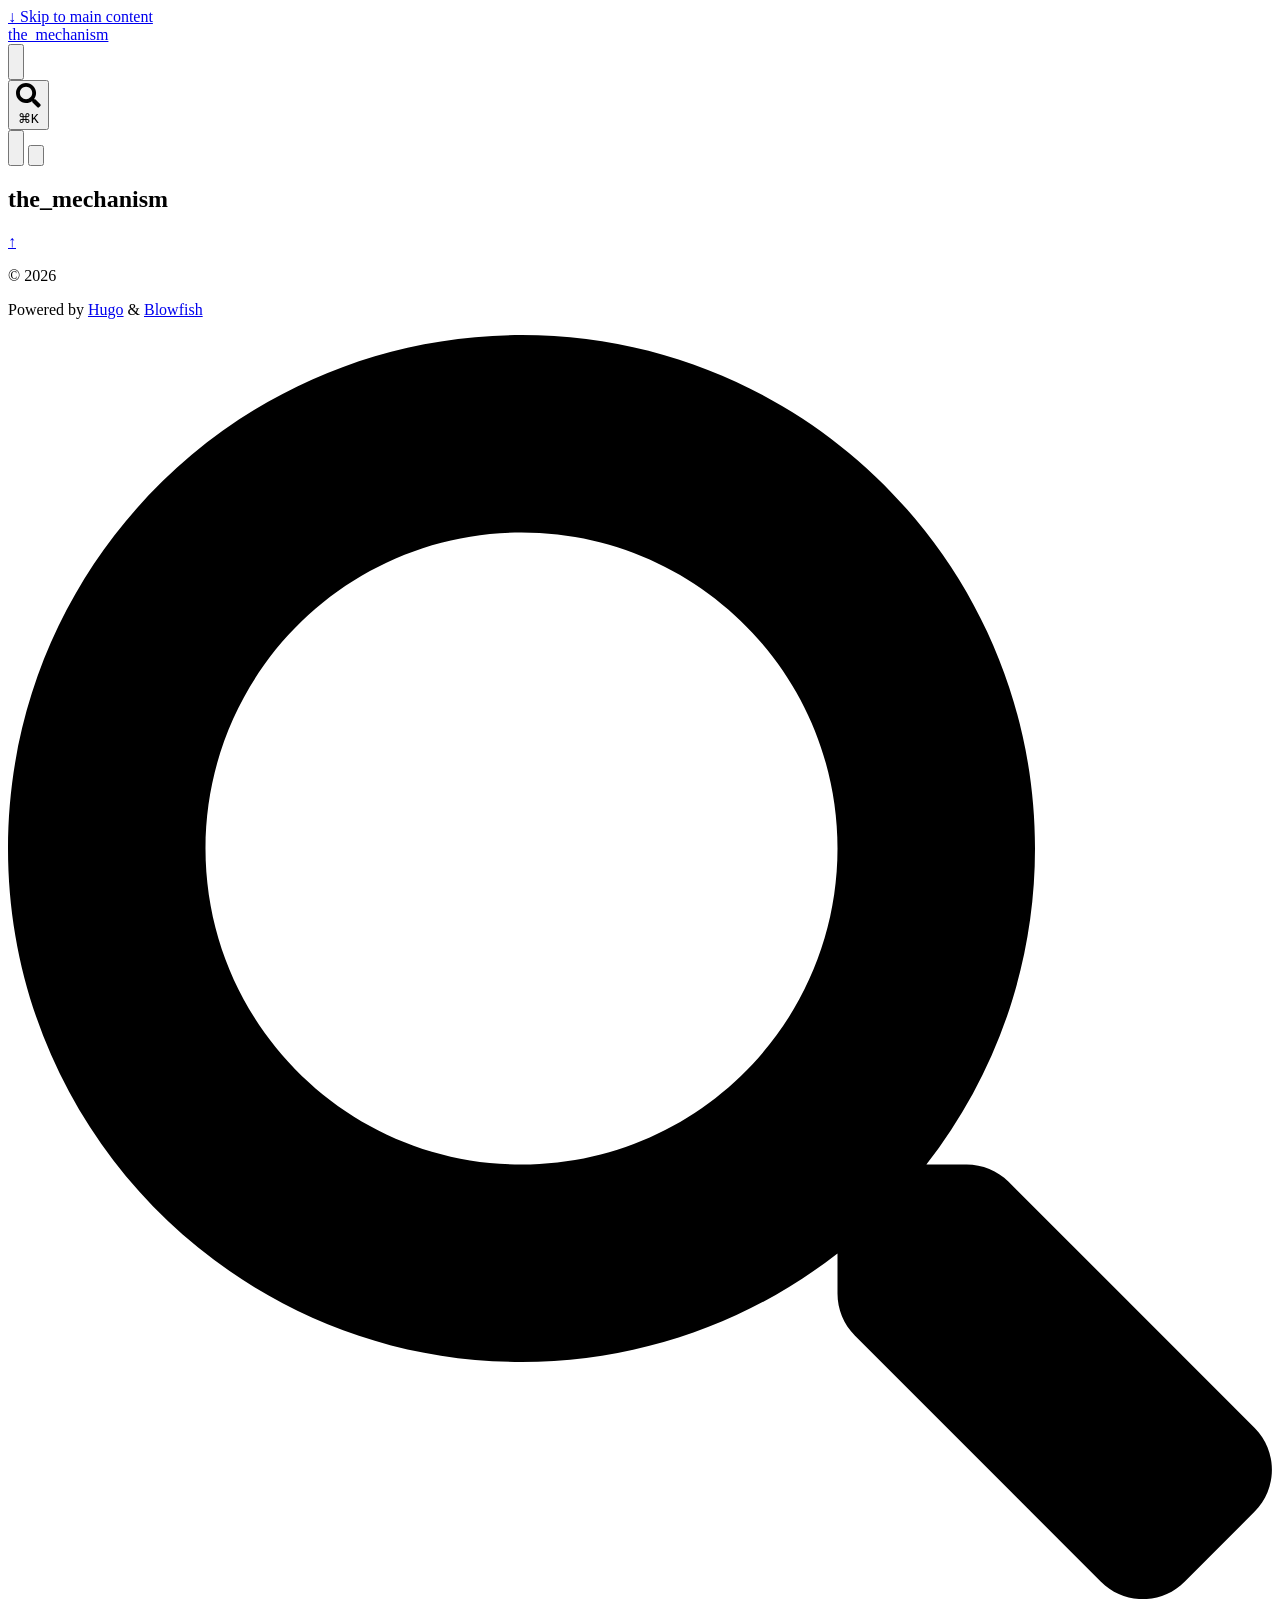
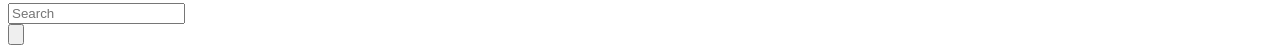
==== public/index.html @ 662faf4f "Initial commit" ====
<!doctype html>
<html
  lang="en-us"
  dir="ltr"
  class="scroll-smooth"
  data-default-appearance="light"
  data-auto-appearance="true"><head>
	<meta name="generator" content="Hugo 0.165.0"><script src="/livereload.js?mindelay=10&amp;v=2&amp;port=1313&amp;path=livereload" data-no-instant defer></script>
  <meta charset="utf-8">
  
    <meta http-equiv="content-language" content="en-us">
  
  <meta name="viewport" content="width=device-width, initial-scale=1.0">
  <meta http-equiv="X-UA-Compatible" content="ie=edge">
  <meta name="theme-color">

  
  
    <title>the_mechanism</title>
    <meta name="title" content="the_mechanism">
  

  
  
  
  
  
    
  
    
  
    
  
  
  
  
  
  <link rel="canonical" href="http://localhost:1313/">
  
  
    
      <link rel="alternate" type="application/rss+xml" href="/index.xml" title="the_mechanism" />
  

  
  
  

  
  <meta property="og:url" content="http://localhost:1313/">
	<meta property="og:site_name" content="the_mechanism">
	<meta property="og:title" content="the_mechanism">
	<meta property="og:locale" content="en_us">
	<meta property="og:type" content="website">

  
	<meta name="twitter:card" content="summary">
	<meta name="twitter:title" content="the_mechanism">

  
  
  
  
    
      
    
  
    
      
    
  
    
      
    
  
  
    
  

  
  
  
  
  
  

  

  
  
  
  
  
  
  
    
  
  
    
  
  
  <link
    type="text/css"
    rel="stylesheet"
    href="/css/main.bundle.min.114bb5b32b9c2244c267f8ab814f9170ea218e3aef274d06c8c08eecd44ec6cf1521fd3b2ae23e8393cbd4b098f99eb337c129975b1ae80e7f741f68f246cc03.css"
    integrity="sha512-EUu1syucIkTCZ/irgU&#43;RcOohjjrvJ00GyMCO7NROxs8VIf07KuI&#43;g5PL1LCY&#43;Z6zN8Epl1sa6A5/dB9o8kbMAw==">

  
  
  <script
    type="text/javascript"
    src="/js/appearance.min.764f412f07ea715415e9123a5eb5f355429502d0b760146b9bcab854bc50829dee14488594acd935dfcdc6a0fe7e6d14d7bee914ebb9272b251aa238cb52c4dd.js"
    integrity="sha512-dk9BLwfqcVQV6RI6XrXzVUKVAtC3YBRrm8q4VLxQgp3uFEiFlKzZNd/NxqD&#43;fm0U177pFOu5JyslGqI4y1LE3Q=="></script>
  


  
  
  
  
  
  
    
    <script defer src="/lib/zoom/zoom.min.umd.a527109b68c082a70f3697716dd72a9d5aa8b545cf800cecbbc7399f2ca6f6e0ce3e431f2062b48bbfa47c9ea42822714060bef309be073f49b9c0e30d318d7b.js" integrity="sha512-pScQm2jAgqcPNpdxbdcqnVqotUXPgAzsu8c5nyym9uDOPkMfIGK0i7&#43;kfJ6kKCJxQGC&#43;8wm&#43;Bz9JucDjDTGNew=="></script>
    
    <script defer src="/js/medium-zoom.67b71ecf7eecce38673a92244d1ffd93edb5f1aeedd12e725d0f67fe901828fa3562f6a6d64ad290b36b7d7034b8ea16e63486d75d957bcf6a2732923e5d46e6.js" integrity="sha512-Z7cez37szjhnOpIkTR/9k&#43;218a7t0S5yXQ9n/pAYKPo1Yvam1krSkLNrfXA0uOoW5jSG112Ve89qJzKSPl1G5g=="></script>
  
  
  
  

  
  
  
    
  
  
    
    
    
  
  
  
  
  
  
  
  
    
    <script
      defer
      type="text/javascript"
      id="script-bundle"
      src="/js/main.bundle.min.221b84d3b2e59e5c6a90e4478bf70f9b4fe7739e6f4ac7e3428a46067c88dc7cf4a338690c89753c16aa0600fbc156125f6f2ce34a9aa300dcc7a367f3e90e9e.js"
      integrity="sha512-IhuE07LlnlxqkORHi/cPm0/nc55vSsfjQopGBnyI3Hz0ozhpDIl1PBaqBgD7wVYSX28s40qaowDcx6Nn8&#43;kOng=="
      data-copy="Copy"
      data-copied="Copied"></script>
  

  
  
























  

  

  

  

  













  
  
    <link rel="apple-touch-icon" sizes="180x180" href="/apple-touch-icon.png">
    <link rel="icon" type="image/png" sizes="32x32" href="/favicon-32x32.png">
    <link rel="icon" type="image/png" sizes="16x16" href="/favicon-16x16.png">
    <link rel="manifest" href="/site.webmanifest">
  

  
  <script type="application/ld+json">
  {
    "@context": "https://schema.org",
    "@type": "WebSite",
    "@id": "http://localhost:1313/",
    "name": "the_mechanism",
    
    "inLanguage": "en-us",
    "url": "http://localhost:1313/",
    
    "publisher" : {
      "@type": "Person",
      "name": ""
    }
  }
  </script>



  
  

  
  

  
  

  
  
</head>


















  
  <body class="flex flex-col h-screen m-auto leading-7 max-w-7xl px-6 sm:px-14 md:px-24 lg:px-32 text-lg bg-neutral text-neutral-900 dark:bg-neutral-800 dark:text-neutral bf-scrollbar">
    <div id="the-top" class="absolute flex self-center">
      <a
        class="px-3 py-1 text-sm -translate-y-8 rounded-b-lg bg-primary-200 focus:translate-y-0 dark:bg-neutral-600"
        href="#main-content">
        <span class="font-bold text-primary-600 pe-2 dark:text-primary-400">&darr;</span>
        Skip to main content
      </a>
    </div>
    <header>
      
      
        <div class="main-menu flex items-center w-full gap-2 p-1 pl-0">
  
  
    <a href="/" class="text-base font-medium truncate min-w-0 shrink">
      the_mechanism
    </a>
  
  <div class="flex items-center ms-auto">
    <div class="hidden md:flex">
      <nav aria-label="Main menu" class="flex items-center gap-x-5 h-12">
  

  

  

  
    <div class="flex items-center">
      <button
        id="appearance-switcher"
        aria-label="Switch to dark appearance"
        type="button"
        class="text-sm bf-icon-color-hover"
        title="Switch to dark appearance">
        <div class="flex items-center justify-center dark:hidden">
          <span class="relative block icon"><svg xmlns="http://www.w3.org/2000/svg" viewBox="0 0 512 512"><path fill="currentColor" d="M32 256c0-123.8 100.3-224 223.8-224c11.36 0 29.7 1.668 40.9 3.746c9.616 1.777 11.75 14.63 3.279 19.44C245 86.5 211.2 144.6 211.2 207.8c0 109.7 99.71 193 208.3 172.3c9.561-1.805 16.28 9.324 10.11 16.95C387.9 448.6 324.8 480 255.8 480C132.1 480 32 379.6 32 256z"/></svg>
</span>
        </div>
        <div class="items-center justify-center hidden dark:flex">
          <span class="relative block icon"><svg xmlns="http://www.w3.org/2000/svg" viewBox="0 0 512 512"><path fill="currentColor" d="M256 159.1c-53.02 0-95.1 42.98-95.1 95.1S202.1 351.1 256 351.1s95.1-42.98 95.1-95.1S309 159.1 256 159.1zM509.3 347L446.1 255.1l63.15-91.01c6.332-9.125 1.104-21.74-9.826-23.72l-109-19.7l-19.7-109c-1.975-10.93-14.59-16.16-23.72-9.824L256 65.89L164.1 2.736c-9.125-6.332-21.74-1.107-23.72 9.824L121.6 121.6L12.56 141.3C1.633 143.2-3.596 155.9 2.736 164.1L65.89 256l-63.15 91.01c-6.332 9.125-1.105 21.74 9.824 23.72l109 19.7l19.7 109c1.975 10.93 14.59 16.16 23.72 9.824L256 446.1l91.01 63.15c9.127 6.334 21.75 1.107 23.72-9.822l19.7-109l109-19.7C510.4 368.8 515.6 356.1 509.3 347zM256 383.1c-70.69 0-127.1-57.31-127.1-127.1c0-70.69 57.31-127.1 127.1-127.1s127.1 57.3 127.1 127.1C383.1 326.7 326.7 383.1 256 383.1z"/></svg>
</span>
        </div>
      </button>
    </div>
  

  
    <button
      id="search-button"
      aria-label="Search (/ or ⌘K)"
      class="flex items-center gap-2 rounded-lg border bf-border-color bf-border-color-hover bg-neutral-100/50 px-2 py-1 text-sm text-neutral-500 transition-colors hover:text-primary-600 dark:bg-neutral-800/50 dark:text-neutral-400 dark:hover:text-primary-400"
      title="Search (/ or ⌘K)">
      <span class="relative block icon"><svg aria-hidden="true" focusable="false" data-prefix="fas" data-icon="search" class="svg-inline--fa fa-search fa-w-16" role="img" xmlns="http://www.w3.org/2000/svg" viewBox="0 0 512 512"><path fill="currentColor" d="M505 442.7L405.3 343c-4.5-4.5-10.6-7-17-7H372c27.6-35.3 44-79.7 44-128C416 93.1 322.9 0 208 0S0 93.1 0 208s93.1 208 208 208c48.3 0 92.7-16.4 128-44v16.3c0 6.4 2.5 12.5 7 17l99.7 99.7c9.4 9.4 24.6 9.4 33.9 0l28.3-28.3c9.4-9.4 9.4-24.6.1-34zM208 336c-70.7 0-128-57.2-128-128 0-70.7 57.2-128 128-128 70.7 0 128 57.2 128 128 0 70.7-57.2 128-128 128z"/></svg>
</span>
      <kbd
        id="search-shortcut-hint"
        class="pointer-events-none font-sans text-xs text-neutral-500 dark:text-neutral-400"
        aria-hidden="true">
        ⌘K
      </kbd>
    </button>
  
</nav>



    </div>
    <div class="flex md:hidden">
      
<div class="mobile-header-row mobile-menu-fullscreen relative flex items-center h-14 gap-4">
  

  
    <button
      id="appearance-switcher-mobile"
      type="button"
      aria-label="Switch to dark appearance"
      title="Switch to dark appearance"
      class="flex items-center justify-center text-neutral-900 hover:text-primary-600 dark:text-neutral-200 dark:hover:text-primary-400">
      <div class="dark:hidden">
        <span class="relative block icon"><svg xmlns="http://www.w3.org/2000/svg" viewBox="0 0 512 512"><path fill="currentColor" d="M32 256c0-123.8 100.3-224 223.8-224c11.36 0 29.7 1.668 40.9 3.746c9.616 1.777 11.75 14.63 3.279 19.44C245 86.5 211.2 144.6 211.2 207.8c0 109.7 99.71 193 208.3 172.3c9.561-1.805 16.28 9.324 10.11 16.95C387.9 448.6 324.8 480 255.8 480C132.1 480 32 379.6 32 256z"/></svg>
</span>
      </div>
      <div class="hidden dark:block">
        <span class="relative block icon"><svg xmlns="http://www.w3.org/2000/svg" viewBox="0 0 512 512"><path fill="currentColor" d="M256 159.1c-53.02 0-95.1 42.98-95.1 95.1S202.1 351.1 256 351.1s95.1-42.98 95.1-95.1S309 159.1 256 159.1zM509.3 347L446.1 255.1l63.15-91.01c6.332-9.125 1.104-21.74-9.826-23.72l-109-19.7l-19.7-109c-1.975-10.93-14.59-16.16-23.72-9.824L256 65.89L164.1 2.736c-9.125-6.332-21.74-1.107-23.72 9.824L121.6 121.6L12.56 141.3C1.633 143.2-3.596 155.9 2.736 164.1L65.89 256l-63.15 91.01c-6.332 9.125-1.105 21.74 9.824 23.72l109 19.7l19.7 109c1.975 10.93 14.59 16.16 23.72 9.824L256 446.1l91.01 63.15c9.127 6.334 21.75 1.107 23.72-9.822l19.7-109l109-19.7C510.4 368.8 515.6 356.1 509.3 347zM256 383.1c-70.69 0-127.1-57.31-127.1-127.1c0-70.69 57.31-127.1 127.1-127.1s127.1 57.3 127.1 127.1C383.1 326.7 326.7 383.1 256 383.1z"/></svg>
</span>
      </div>
    </button>
  

  
    <button
      id="search-button-mobile"
      aria-label="Search (/ or ⌘K)"
      class="flex items-center justify-center bf-icon-color-hover"
      title="Search (/ or ⌘K)">
      <span class="relative block icon"><svg aria-hidden="true" focusable="false" data-prefix="fas" data-icon="search" class="svg-inline--fa fa-search fa-w-16" role="img" xmlns="http://www.w3.org/2000/svg" viewBox="0 0 512 512"><path fill="currentColor" d="M505 442.7L405.3 343c-4.5-4.5-10.6-7-17-7H372c27.6-35.3 44-79.7 44-128C416 93.1 322.9 0 208 0S0 93.1 0 208s93.1 208 208 208c48.3 0 92.7-16.4 128-44v16.3c0 6.4 2.5 12.5 7 17l99.7 99.7c9.4 9.4 24.6 9.4 33.9 0l28.3-28.3c9.4-9.4 9.4-24.6.1-34zM208 336c-70.7 0-128-57.2-128-128 0-70.7 57.2-128 128-128 70.7 0 128 57.2 128 128 0 70.7-57.2 128-128 128z"/></svg>
</span>
    </button>
  

  
</div>







    </div>
  </div>
</div>





      
    </header>
    <div class="relative flex flex-col grow">
      <main id="main-content" class="grow">
        
  
    
    
      
<article
  class="
    h-full
   flex flex-col items-center justify-center text-center">
  <header class="relative px-1 py-1 flex flex-col items-center mb-3">
    
    <h1 class="text-4xl font-extrabold">
      the_mechanism
    </h1>
    
    <div class="mt-1 text-2xl">
      

    </div>
  </header>
  <section class="prose dark:prose-invert w-full"></section>
</article>

    
  
  <section>
    



  </section>

        


  






<div
  id="scroll-to-top"
  class="fixed bottom-6 end-6 z-50 transform translate-y-4 opacity-0 duration-200">
  <a
    href="#the-top"
    class="pointer-events-auto flex h-12 w-12 items-center justify-center rounded-full bg-neutral/50 text-xl text-neutral-700 hover:text-primary-600 dark:bg-neutral-800/50 dark:text-neutral dark:hover:text-primary-400"
    aria-label="Scroll to top"
    title="Scroll to top">
    &uarr;
  </a>
</div>

      </main><footer id="site-footer" class="py-10 print:hidden">
  
  
    
  
  <div class="flex items-center justify-between">
    
    
      <p class="text-sm text-neutral-500 dark:text-neutral-400">
          &copy;
          2026
          
      </p>
    

    
    
      <p class="text-xs text-neutral-500 dark:text-neutral-400">
        
        
        Powered by <a class="hover:underline hover:decoration-primary-400 hover:text-primary-500"
          href="https://gohugo.io/" target="_blank" rel="noopener noreferrer">Hugo</a> &amp; <a class="hover:underline hover:decoration-primary-400 hover:text-primary-500"
          href="https://blowfish.page/" target="_blank" rel="noopener noreferrer">Blowfish</a>
      </p>
    
  </div>
  
  
</footer>
<div
  id="search-wrapper"
  role="dialog"
  aria-modal="true"
  aria-label="Search"
  class="invisible fixed inset-0 flex h-screen w-screen cursor-default flex-col bg-neutral-500/50 p-4 backdrop-blur-sm dark:bg-neutral-900/50 sm:p-6 md:p-[10vh] lg:p-[12vh] z-500"
  data-url="/">
  <div
    id="search-modal"
    class="flex flex-col w-full max-w-3xl min-h-0 mx-auto border rounded-md shadow-lg top-20 border-neutral-200 bg-neutral dark:border-neutral-700 dark:bg-neutral-800">
    <header class="relative z-10 flex items-center justify-between flex-none px-2">
      <form class="flex items-center flex-auto min-w-0">
        <div class="flex items-center justify-center w-8 h-8 text-neutral-400">
          <span class="relative block icon"><svg aria-hidden="true" focusable="false" data-prefix="fas" data-icon="search" class="svg-inline--fa fa-search fa-w-16" role="img" xmlns="http://www.w3.org/2000/svg" viewBox="0 0 512 512"><path fill="currentColor" d="M505 442.7L405.3 343c-4.5-4.5-10.6-7-17-7H372c27.6-35.3 44-79.7 44-128C416 93.1 322.9 0 208 0S0 93.1 0 208s93.1 208 208 208c48.3 0 92.7-16.4 128-44v16.3c0 6.4 2.5 12.5 7 17l99.7 99.7c9.4 9.4 24.6 9.4 33.9 0l28.3-28.3c9.4-9.4 9.4-24.6.1-34zM208 336c-70.7 0-128-57.2-128-128 0-70.7 57.2-128 128-128 70.7 0 128 57.2 128 128 0 70.7-57.2 128-128 128z"/></svg>
</span>
        </div>
        <input
          type="search"
          id="search-query"
          aria-label="Search"
          class="flex flex-auto h-12 mx-1 bg-transparent appearance-none focus:outline-dotted focus:outline-2 focus:outline-transparent"
          placeholder="Search"
          tabindex="0">
      </form>
      <button
        id="close-search-button"
        class="flex items-center justify-center w-8 h-8 text-neutral-700 hover:text-primary-600 dark:text-neutral dark:hover:text-primary-400"
        title="Close (Esc)">
        <span class="relative block icon"><svg xmlns="http://www.w3.org/2000/svg" viewBox="0 0 320 512"><path fill="currentColor" d="M310.6 361.4c12.5 12.5 12.5 32.75 0 45.25C304.4 412.9 296.2 416 288 416s-16.38-3.125-22.62-9.375L160 301.3L54.63 406.6C48.38 412.9 40.19 416 32 416S15.63 412.9 9.375 406.6c-12.5-12.5-12.5-32.75 0-45.25l105.4-105.4L9.375 150.6c-12.5-12.5-12.5-32.75 0-45.25s32.75-12.5 45.25 0L160 210.8l105.4-105.4c12.5-12.5 32.75-12.5 45.25 0s12.5 32.75 0 45.25l-105.4 105.4L310.6 361.4z"/></svg>
</span>
      </button>
    </header>
    <section class="flex-auto px-2 overflow-auto">
      <ul id="search-results">
        
      </ul>
    </section>
  </div>
</div>

    </div>
    
    
  </body>
  
</html>
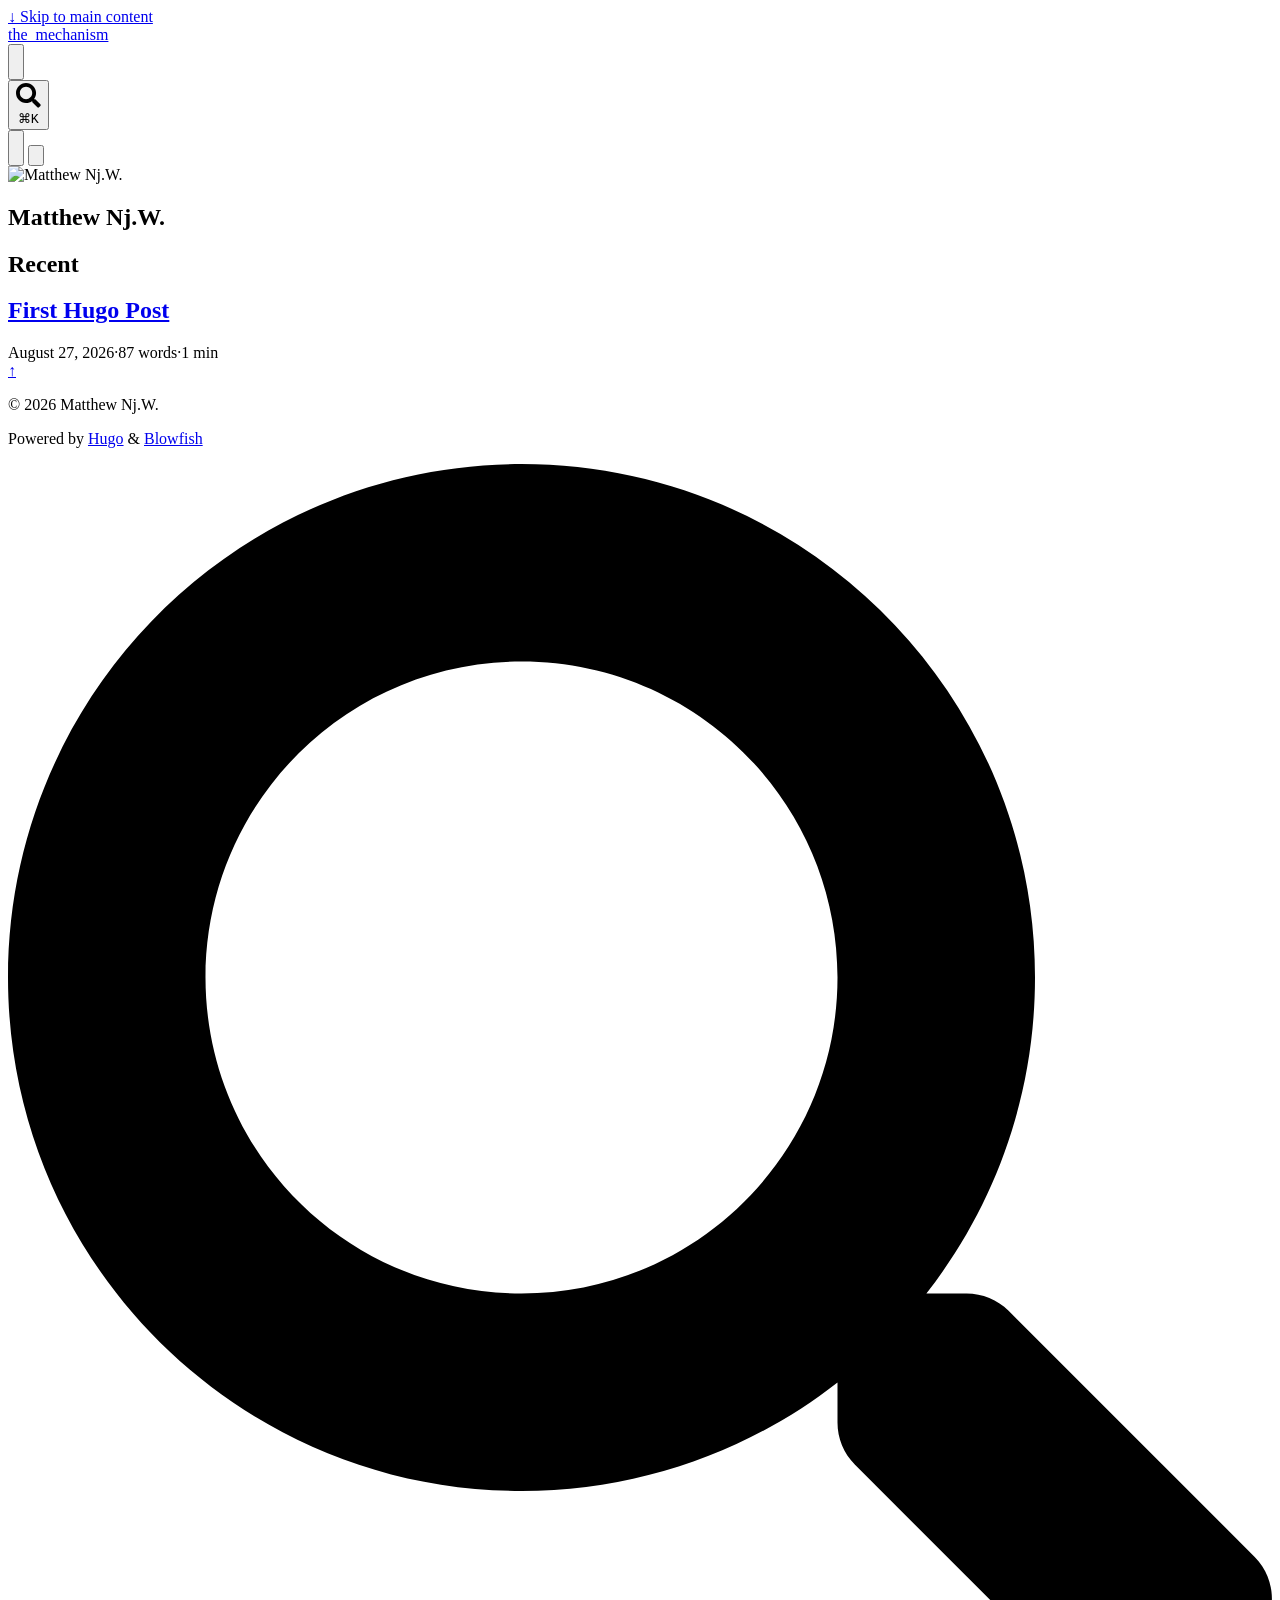
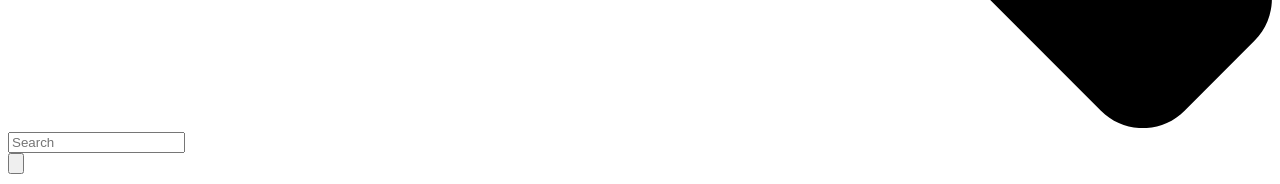
==== commit 5fe01209: "Dont know what I commited" ====
--- a/public/index.html
+++ b/public/index.html
@@ -44,6 +44,8 @@
 
   
   
+    <meta name="author" content="Matthew Nj.W.">
+  
   
 
   
@@ -102,8 +104,8 @@
   <link
     type="text/css"
     rel="stylesheet"
-    href="/css/main.bundle.min.114bb5b32b9c2244c267f8ab814f9170ea218e3aef274d06c8c08eecd44ec6cf1521fd3b2ae23e8393cbd4b098f99eb337c129975b1ae80e7f741f68f246cc03.css"
-    integrity="sha512-EUu1syucIkTCZ/irgU&#43;RcOohjjrvJ00GyMCO7NROxs8VIf07KuI&#43;g5PL1LCY&#43;Z6zN8Epl1sa6A5/dB9o8kbMAw==">
+    href="/css/main.bundle.min.2dcddd3bf001a49d5f4e0b22d8ef736210fbcd36e5167e040c590d466b97743fc726eee5c9795964cda0400967949032e87d07fc6b00e22d1483ed959ed7825f.css"
+    integrity="sha512-Lc3dO/ABpJ1fTgsi2O9zYhD7zTblFn4EDFkNRmuXdD/HJu7lyXlZZM2gQAlnlJAy6H0H/GsA4i0Ug&#43;2VnteCXw==">
 
   
   
@@ -226,7 +228,7 @@
     
     "publisher" : {
       "@type": "Person",
-      "name": ""
+      "name": "Matthew Nj.W."
     }
   }
   </script>
@@ -394,13 +396,34 @@
     
       
 <article
-  class="
-    h-full
-   flex flex-col items-center justify-center text-center">
+  class=" flex flex-col items-center justify-center text-center">
   <header class="relative px-1 py-1 flex flex-col items-center mb-3">
     
+      
+      
+        
+      
+      
+        
+        
+        
+          
+          
+          
+        
+        <img
+          class="mb-2 h-36 w-36 rounded-full"
+          width="144"
+          height="144"
+          alt="Matthew Nj.W."
+          loading="eager"
+          fetchpriority="high"
+          src="/images/profile/courage_hu_5cd0d28b73f7ce5f.jpg"
+          data-zoom-src="/images/profile/courage_hu_c18e3d96501aba53.jpg">
+      
+    
     <h1 class="text-4xl font-extrabold">
-      the_mechanism
+      Matthew Nj.W.
     </h1>
     
     <div class="mt-1 text-2xl">
@@ -416,6 +439,162 @@
   <section>
     
 
+
+  
+    
+  
+  <h2 class="mt-8 text-2xl font-extrabold mb-10">Recent</h2>
+
+  
+    
+
+
+
+<section class="space-y-10 w-full">
+  
+    
+
+
+
+
+
+
+
+
+  
+  
+  
+
+
+
+
+
+
+
+
+
+
+
+  
+  
+    
+    
+
+    
+    
+      
+      
+        
+      
+        
+      
+        
+      
+    
+
+    
+    
+      
+      
+    
+
+    
+    
+      
+    
+  
+
+
+
+<article class="article-link--simple group flex flex-col md:flex-row relative">
+  
+  <div class=" mt-3 md:mt-0">
+    <header class="items-center text-start text-xl font-semibold">
+      <a
+        
+          href="/posts/first-hugo-post/"
+        
+        class="not-prose before:absolute before:inset-0 decoration-primary-500 dark:text-neutral text-xl font-bold text-neutral-800 hover:underline hover:underline-offset-2">
+        <h2>
+          First Hugo Post
+          
+        </h2>
+      </a>
+      
+      
+    </header>
+    <div class="text-sm text-neutral-500 dark:text-neutral-400">
+      
+
+
+
+
+
+
+
+  
+
+  
+  
+  
+    
+  
+
+  
+
+  
+    
+  
+
+  
+
+  
+    
+  
+
+  
+    
+  
+
+  
+
+  
+
+  
+
+  
+
+  
+
+
+  <div class="flex flex-row flex-wrap items-center">
+    
+    
+      <time datetime="2026-08-27T11:52:15&#43;00:00">August 27, 2026</time><span class="px-2 text-primary-500">&middot;</span><span>87 words</span><span class="px-2 text-primary-500">&middot;</span><span title="Reading time">1 min</span>
+    
+
+    
+    
+  </div>
+
+  
+
+  
+  
+
+
+    </div>
+    
+  </div>
+  <div class="px-6 pt-4 pb-2"></div>
+</article>
+
+  
+</section>
+
+  
+
+  
 
 
   </section>
@@ -453,7 +632,7 @@
       <p class="text-sm text-neutral-500 dark:text-neutral-400">
           &copy;
           2026
-          
+          Matthew Nj.W.
       </p>
     
 
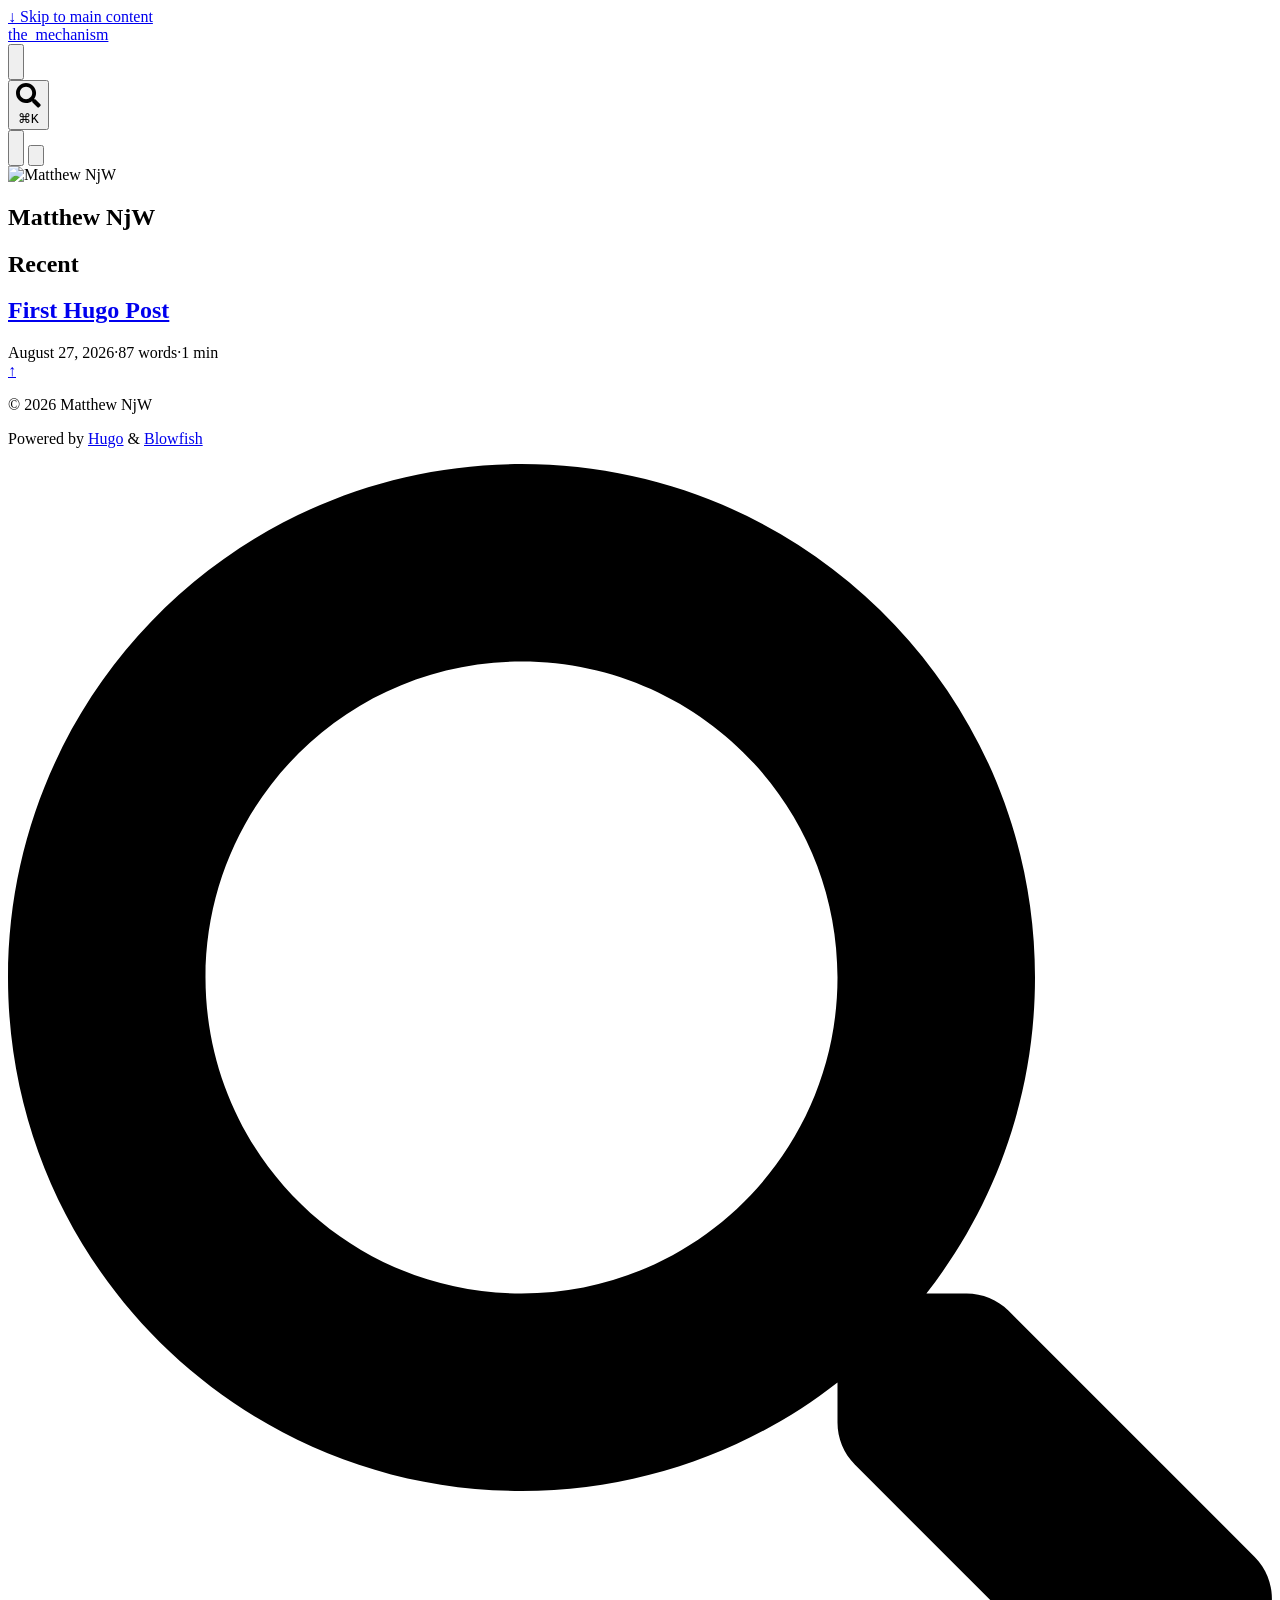
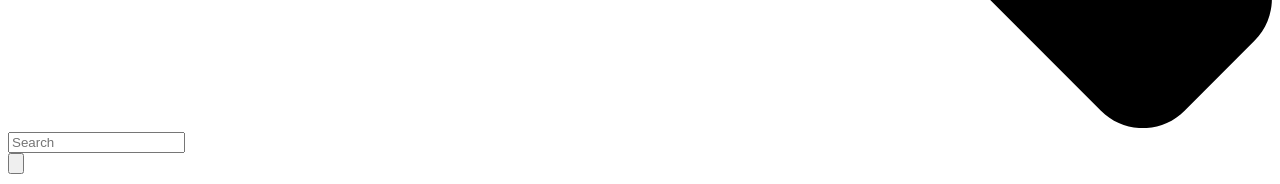
==== commit f8ade1a4: "add the config/_default folder" ====
--- a/public/index.html
+++ b/public/index.html
@@ -44,7 +44,7 @@
 
   
   
-    <meta name="author" content="Matthew Nj.W.">
+    <meta name="author" content="Matthew NjW">
   
   
 
@@ -228,7 +228,7 @@
     
     "publisher" : {
       "@type": "Person",
-      "name": "Matthew Nj.W."
+      "name": "Matthew NjW"
     }
   }
   </script>
@@ -415,7 +415,7 @@
           class="mb-2 h-36 w-36 rounded-full"
           width="144"
           height="144"
-          alt="Matthew Nj.W."
+          alt="Matthew NjW"
           loading="eager"
           fetchpriority="high"
           src="/images/profile/courage_hu_5cd0d28b73f7ce5f.jpg"
@@ -423,7 +423,7 @@
       
     
     <h1 class="text-4xl font-extrabold">
-      Matthew Nj.W.
+      Matthew NjW
     </h1>
     
     <div class="mt-1 text-2xl">
@@ -632,7 +632,7 @@
       <p class="text-sm text-neutral-500 dark:text-neutral-400">
           &copy;
           2026
-          Matthew Nj.W.
+          Matthew NjW
       </p>
     
 
